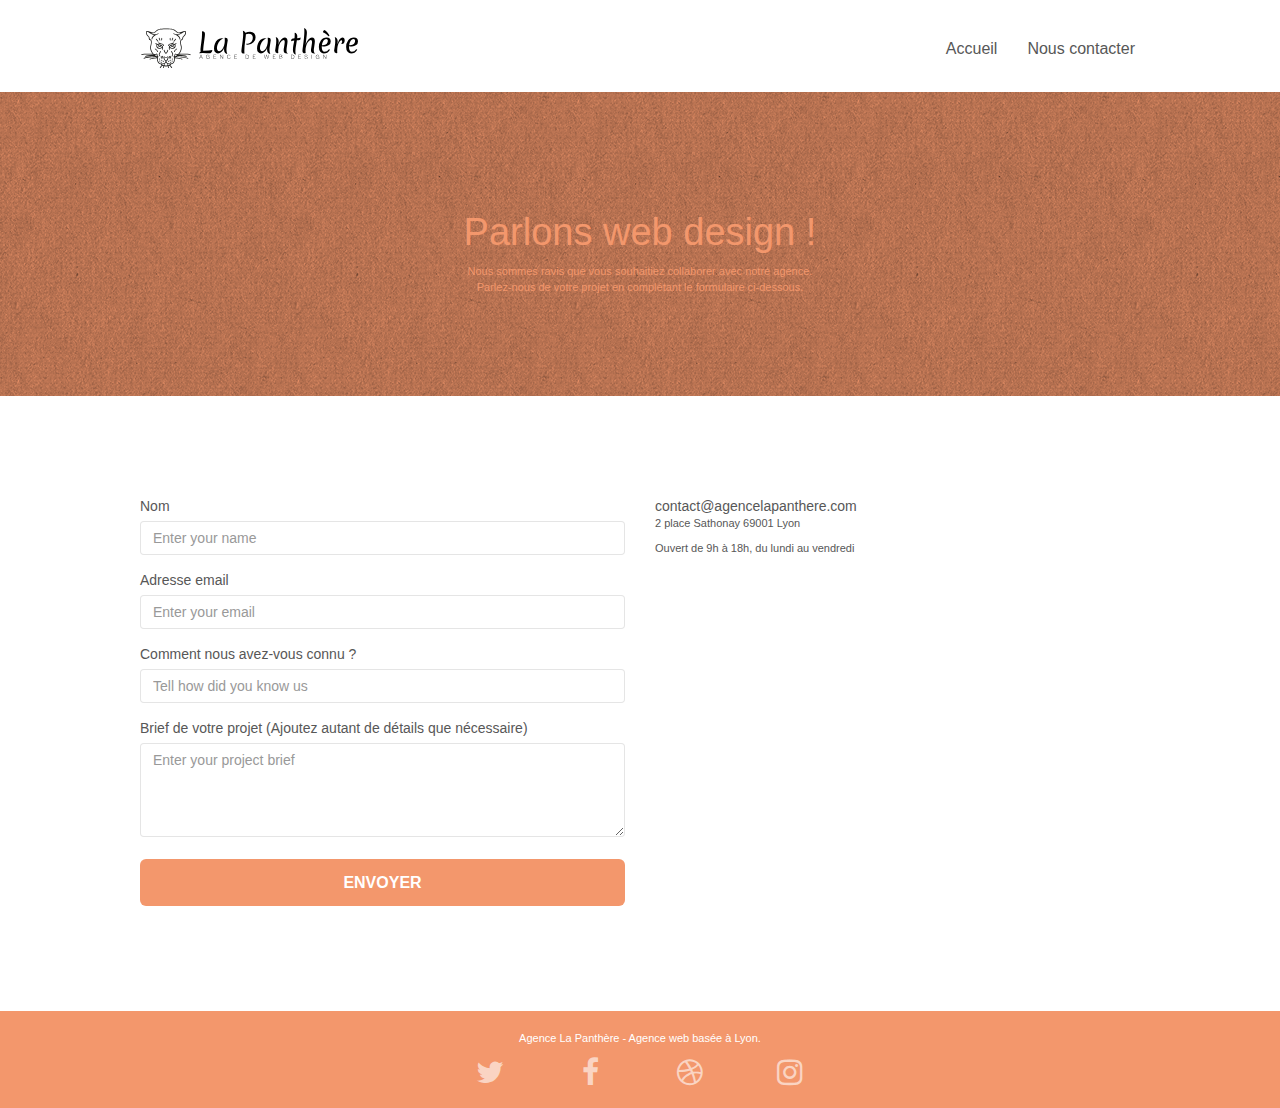
==== contact.html @ b9ee3d60 "SEO-Accessibility" ====
<!doctype html>
<html lang="fr-FR">
<head>
    <meta charset="utf-8">
    <meta name="description" content="L'agence La Panthère est une agence de web design qui aide les entreprises Lyonnaises
	 à devenir attractives et visibles sur Internet">
    <meta name="viewport" content="width=device-width, initial-scale=1.0, viewport-fit=cover">
	<meta content="index, follow" name=robots>
    <link rel="shortcut icon" type="image/png" href="favicon.jpg">
    
	<link rel="stylesheet" type="text/css" href="./css/bootstrap.css">
	<link rel="stylesheet" type="text/css" href="style.css">
	<link rel="stylesheet" type="text/css" href="./css/font-awesome.css">
	<link rel="stylesheet" type="text/css" href="./css/et-line.css">
	
    
	<script src="./js/jquery-2.1.0.js"></script>
	<script src="./js/bootstrap.js"></script>
	<script src="./js/blocs.js"></script>
	<script src="./js/jqBootstrapValidation.js"></script>
	<script src="./js/formHandler.js"></script>
    <title>Nous contacter - La Panthère, Agence de web design sur la région lyonnaise</title>

    
<!-- Analytics -->
 
<!-- Analytics END -->
    
</head>
<body>
<!-- Principal conteneur -->
	<div class="page-container">
		
	<!-- bloc-0 -->
		<header class="bloc bgc-white l-bloc " id="bloc-0">
			<div class="container bloc-sm">
				<nav class="navbar row">
					<div class="navbar-header">
						<a class="navbar-brand" href="index.html"><img src="img/agence-la-panthere-monochrome.svg" 
							alt="tête de panthère" height="40" />
						</a>
						<button id="nav-toggle" type="button" class="ui-navbar-toggle navbar-toggle" data-toggle="collapse" data-target=".navbar-1">
							<span class="sr-only">
								Toggle navigation
							</span>
							<span class="icon-bar"></span>
							<span class="icon-bar"></span>
							<span class="icon-bar"></span>
						</button>
					</div>
					<div class="collapse navbar-collapse navbar-1 special-dropdown-nav">
						<ul class="site-navigation nav navbar-nav">
							<li>
								<a href="index.html">Accueil</a>
							</li>
							<li>
								<a href="contact.html">Nous contacter</a>
							</li>
						</ul>
					</div>
				</nav>
			</div>
		</header>
	<!-- bloc-0 END -->
		<main>
		<!-- bloc-6 -->
			<section class="bloc bg-dots-bg bg-repeat bgc-atomic-tangerine d-bloc bloc-bg-texture texture-paper" id="bloc-6">
				<div class="container bloc-lg">
					<div class="row">
						<div class="col-sm-12">
							<h1 class="text-center hero-bloc-text tc-white">
								Parlons web design !
							</h1>
							<p class="text-center mg-lg tc-white tight-width-whitespace">
								Nous sommes ravis que vous souhaitiez collaborer avec notre agence.<br>
								Parlez-nous de votre projet en complétant le formulaire ci-dessous.
							</p>
						</div>
					</div>
				</div>
			</section>
			<!-- bloc-6 END -->

			<!-- bloc-7 -->
			<div class="bloc bgc-white l-bloc" id="bloc-7">
				<div class="container bloc-lg">
					<div class="row">
						<div class="col-sm-6">
							<form id="form_1">
								<div class="form-group">
									<label for="name">
										Nom
									</label>
									<input id="name" name="name" class="form-control" placeholder="Enter your name" required />
								</div>
								<div class="form-group">
									<label for="email">
										Adresse email
									</label>
									<input id="email" name="email" class="form-control" placeholder="Enter your email" type="email" required />
								</div>
								<div class="form-group">
									<label for="question">
										Comment nous avez-vous connu ?
									</label>
									<input id="question" name="question" class="form-control" placeholder="Tell how did you know us" type="email" required  />
								</div>
								<div class="form-group">
									<label for="brief">
										Brief de votre projet (Ajoutez autant de détails que nécessaire)
									</label>
									<textarea id="brief" name="brief" class="form-control" rows="4" cols="50" placeholder="Enter your project brief" required></textarea>
								</div> 
								<button class="bloc-button btn btn-lg btn-block cta-hero btn-atomic-tangerine" type="submit">
									Envoyer
								</button>
							</form>
						</div>
						<div class="col-sm-6">
							<address>
								<a href="mailto:contact@agencelapanthere.com" class="email-contact"> contact@agencelapanthere.com </a>
								<p>2 place Sathonay 69001 Lyon</p>
								<p>Ouvert de 9h à 18h, du lundi au vendredi </p>
							</address>
						</div>
					</div>
				</div>
			</div>
			<!-- bloc-7 END -->

			<!-- ScrollToTop Button -->
			<a class="bloc-button btn btn-d scrollToTop" onclick="scrollToTarget('1')"><span class="fa fa-chevron-up"></span></a>
			<!-- ScrollToTop Button END-->
		</main>

	<!-- Footer - bloc-8 -->
		<footer class="bloc bgc-atomic-tangerine d-bloc" id="bloc-8">
			<div class="container bloc-sm">
				<div class="row">
					<div class="col-sm-12">
						<p class="text-center white">
							Agence La Panthère - Agence web basée à Lyon.
						</p>
						<div class="row row-no-gutters social">
							<div class="col-sm-3">
								<div class="text-center">
									<a class="social" href="https://twitter.com" aria-babel="twitter">
										<span class="fa fa-twitter icon-md"></span>
									</a>
								</div>
							</div>
							<div class="col-sm-3">
								<div class="text-center">
									<a class="social" href="https://facebook.com" aria-babel="facebook">
										<span class="fa fa-facebook icon-md"></span>
									</a>
								</div>
							</div>
							<div class="col-sm-3">
								<div class="text-center">
									<a class="social" href="https://dribble.com" aria-babel="dribble">
										<span class="fa fa-dribbble icon-md"></span>
									</a>
								</div>
							</div>
							<div class="col-sm-3">
								<div class="text-center">
									<a class="social" href="https://instagram.com" aria-babel="instagram">
										<span class="fa fa-instagram icon-md"></span>
									</a>
								</div>
							</div>
						</div>
					</div>
				</div>
			</div>
		</footer>
	<!-- Footer - bloc-8 END -->

	</div>
	<!-- Principal conteneur END -->
    
</body>
</html>
---- style.css ----
body {
    margin: 0;
    padding: 0;
    background: #FFF;
    overflow-x: hidden;
    -webkit-font-smoothing: antialiased;
    -moz-osx-font-smoothing: grayscale;
}

a,
button {
    transition: all .3s ease-in-out;
    outline: none!important;
}

a:hover {
    text-decoration: none;
    cursor: pointer;
}

#page-loading-blocs-notifaction {
    position: fixed;
    top: 0;
    bottom: 0;
    width: 100%;
    z-index: 100000;
    background: #FFFFFF url("img/pageload-spinner.gif") no-repeat center center;
}

.bloc {
    width: 100%;
    clear: both;
    background: 50% 50% no-repeat;
    padding: 0 50px;
    -webkit-background-size: cover;
    -moz-background-size: cover;
    -o-background-size: cover;
    background-size: cover;
    position: relative;
}

.bloc .container {
    padding-left: 0;
    padding-right: 0;
}

.bloc-lg {
    padding: 100px 50px;
}

.bloc-md {
    padding: 50px;
}

.bloc-sm {
    padding: 20px 50px;
}

.bg-center,
.bg-l-edge,
.bg-r-edge,
.bg-t-edge,
.bg-b-edge,
.bg-tl-edge,
.bg-bl-edge,
.bg-tr-edge,
.bg-br-edge,
.bg-repeat {
    -webkit-background-size: auto!important;
    -moz-background-size: auto!important;
    -o-background-size: auto!important;
    background-size: auto!important;
}

.bg-repeat {
    background: repeat;
}

.bg-t-edge {
    background: top no-repeat;
}

.bloc-bg-texture::before {
    content: "";
    background-size: 2px 2px;
    position: absolute;
    top: 0;
    bottom: 0;
    left: 0;
    right: 0;
}

.texture-paper::before {
    background: url("img/texture-paper.png");
    background-size: 280px 280px;
}

.b-parallax {
    background-attachment: fixed;
}

.d-bloc {
    color: rgba(255, 255, 255, .7);
}

.d-bloc button:hover {
    color: rgba(255, 255, 255, .9);
}

.d-bloc .icon-round,
.d-bloc .icon-square,
.d-bloc .icon-rounded,
.d-bloc .icon-semi-rounded-a,
.d-bloc .icon-semi-rounded-b {
    border-color: rgba(255, 255, 255, .9);
}

.d-bloc .divider-h span {
    border-color: rgba(255, 255, 255, .2);
}

.d-bloc .a-btn,
.d-bloc .navbar a,
.d-bloc .navbar-brand,
.d-bloc a .icon-sm,
.d-bloc a .icon-md,
.d-bloc a .icon-lg,
.d-bloc a .icon-xl,
.d-bloc h1 a,
.d-bloc h2 a,
.d-bloc h3 a,
.d-bloc h4 a,
.d-bloc h5 a,
.d-bloc h6 a,
.d-bloc p a {
    color: rgba(255, 255, 255, .6);
}

.d-bloc .a-btn:hover,
.d-bloc .navbar a:hover,
.d-bloc .navbar-brand:hover,
.d-bloc a:hover .icon-sm,
.d-bloc a:hover .icon-md,
.d-bloc a:hover .icon-lg,
.d-bloc a:hover .icon-xl,
.d-bloc h1 a:hover,
.d-bloc h2 a:hover,
.d-bloc h3 a:hover,
.d-bloc h4 a:hover,
.d-bloc h5 a:hover,
.d-bloc h6 a:hover,
.d-bloc p a:hover {
    color: rgba(255, 255, 255, 1);
}

.d-bloc .navbar-toggle .icon-bar {
    background: rgba(255, 255, 255, 1);
}

.d-bloc .btn-wire,
.d-bloc .btn-wire:hover {
    color: rgba(255, 255, 255, 1);
    border-color: rgba(255, 255, 255, 1);
}

.d-bloc .panel {
    color: rgba(0, 0, 0, .5);
}

.d-bloc .panel button:hover {
    color: rgba(0, 0, 0, .7);
}

.d-bloc .panel icon {
    border-color: rgba(0, 0, 0, .7);
}

.d-bloc .panel .divider-h span {
    border-color: rgba(0, 0, 0, .1);
}

.d-bloc .panel .a-btn {
    color: rgba(0, 0, 0, .6);
}

.d-bloc .panel .a-btn:hover {
    color: rgba(0, 0, 0, 1);
}

.d-bloc .panel .btn-wire,
.d-bloc .panel .btn-wire:hover {
    color: rgba(0, 0, 0, .7);
    border-color: rgba(0, 0, 0, .3);
}

.d-bloc .panel,
.l-bloc {
    color: rgba(0, 0, 0, .5);
}

.d-bloc .panel button:hover,
.l-bloc button:hover {
    color: rgba(0, 0, 0, .7);
}

.l-bloc .icon-round,
.l-bloc .icon-square,
.l-bloc .icon-rounded,
.l-bloc .icon-semi-rounded-a,
.l-bloc .icon-semi-rounded-b {
    border-color: rgba(0, 0, 0, .7);
}

.d-bloc .panel .divider-h span,
.l-bloc .divider-h span {
    border-color: rgba(0, 0, 0, .1);
}

.d-bloc .panel .a-btn,
.l-bloc .a-btn,
.l-bloc .navbar a,
.l-bloc .navbar-brand,
.l-bloc a .icon-sm,
.l-bloc a .icon-md,
.l-bloc a .icon-lg,
.l-bloc a .icon-xl,
.l-bloc h1 a,
.l-bloc h2 a,
.l-bloc h3 a,
.l-bloc h4 a,
.l-bloc h5 a,
.l-bloc h6 a,
.l-bloc p a {
    color: rgba(0, 0, 0, .6);
}

.d-bloc .panel .a-btn:hover,
.l-bloc .a-btn:hover,
.l-bloc .navbar a:hover,
.l-bloc .navbar-brand:hover,
.l-bloc a:hover .icon-sm,
.l-bloc a:hover .icon-md,
.l-bloc a:hover .icon-lg,
.l-bloc a:hover .icon-xl,
.l-bloc h1 a:hover,
.l-bloc h2 a:hover,
.l-bloc h3 a:hover,
.l-bloc h4 a:hover,
.l-bloc h5 a:hover,
.l-bloc h6 a:hover,
.l-bloc p a:hover {
    color: rgba(0, 0, 0, 1);
}

.l-bloc .navbar-toggle .icon-bar {
    color: rgba(0, 0, 0, .6);
}

.d-bloc .panel .btn-wire,
.d-bloc .panel .btn-wire:hover,
.l-bloc .btn-wire,
.l-bloc .btn-wire:hover {
    color: rgba(0, 0, 0, .7);
    border-color: rgba(0, 0, 0, .3);
}

.voffset {
    margin-top: 30px;
}

.voffset-lg {
    margin-top: 80px;
}

.row-no-gutters {
    margin-right: 0;
    margin-left: 0;
}

.row.row-no-gutters > [class^="col-"],
.row.row-no-gutters > [class*=" col-"] {
    padding-right: 0;
    padding-left: 0;
}

#bloc-1-hero h1 {
    font-size: 32px;
}

.navbar {
    margin-bottom: 0;
    z-index: 1;
}

.navbar-brand {
    height: auto;
    padding: 3px 15px;
    font-size: 25px;
    font-weight: normal;
    font-weight: 600;
    line-height: 44px;
}

.navbar-brand img {
    max-height: 200px;
    margin: 0 5px 0 0;
    display: inline;
}

.navbar-brand img[src$=svg] {
    min-width: 100px;
}

.nav-center .navbar-brand img {
    margin: 0;
}

.navbar .nav {
    padding-top: 2px;
    margin-right: -16px;
    float: right;
    z-index: 1;
}

.nav > li {
    float: left;
    margin-top: 4px;
    font-size: 16px;
}

.navbar-nav .open .dropdown-menu > li > a {
    text-align: inherit;
}

.nav > li a:hover,
.nav > li a:focus {
    background: transparent;
}

.navbar-toggle {
    margin: 10px 10px 0 0;
    border: 0px;
}

.navbar-toggle:hover {
    background: transparent!important;
}

.navbar-toggle .icon-bar {
    background-color: rgba(0, 0, 0, .5);
    width: 26px;
}

.nav-invert .navbar .nav {
    float: left;
}

.nav-invert .navbar-header,
.nav-invert .navbar-brand {
    float: right;
    position: relative;
    z-index: 2;
}

.titre-1{
    font-size:1.6rem;
    margin:6px 20%;
}

.titre-2{
    font-size:1.6rem;
    margin:6px 27%;
}

.citation {
    font-size:1.45rem;
    margin:0 8%;
    font-style:italic;
}

small {
    font-size:1.1rem;
}

.email-contact
{
    font-size:14px;
}


@media (min-width: 768px) {

    .site-navigation {
        position: absolute;
        top: 50%;
        right: 20px;
        transform: translate(0, -50%);
        -webkit-transform: translateY(-50%);
    }
    .nav > li .dropdown-menu a,
    .nav > li .dropdown-menu a:hover {
        color: #484848;
    }
    .nav-invert .site-navigation {
        left: 0;
        right: 0;
    }
    .nav-center {
        text-align: center;
    }
    .nav-center .navbar-header {
        width: 100%;
    }
    .nav-center .navbar-header,
    .nav-center .navbar-brand,
    .nav-center .nav > li {
        float: none;
        display: inline-block;
    }
    .nav-center .site-navigation {
        position: relative;
        width: 100%;
        right: 0;
        margin-right: 0px;
        margin-top: 20px;
    }
    .nav-center.mini-nav .navbar-toggle {
        float: none;
        margin: 10px auto 0;
    }
}

.nav > li > .dropdown a {
    background: none!important;
    display: block;
    padding: 14px 15px;
}

nav .caret {
    margin: 0 5px;
}

.dropdown-menu .dropdown-menu {
    top: -8px;
    left: 100%;
}

.dropdown-menu .dropmenu-flow-right {
    top: 100%;
    left: 0;
    margin-left: -1px;
    border-top-left-radius: 0;
    border-top-right-radius: 0;
}

.dropdown-menu .dropdown span {
    border: 4px solid black;
    border-top-color: transparent;
    border-right-color: transparent;
    border-bottom-color: transparent;
    margin: 6px -5px 0 0!important;
    float: right;
}

.mg-md {
    margin-top: 10px;
    margin-bottom: 20px;
}

.mg-lg {
    margin-top: 10px;
    margin-bottom: 40px;
}

.btn {
    margin: 0 5px 5px 0;
}

.btn.pull-right {
    margin: 0 0 5px 5px;
}

.btn-d,
.btn-d:hover,
.btn-d:focus {
    color: #FFF;
    background: rgba(0, 0, 0, .3);
}

button {
    outline: none!important;
}

.btn-rd {
    border-radius: 40px;
}

.btn-clean {
    border: 1px solid rgba(0, 0, 0, .08);
    border-bottom-color: rgba(0, 0, 0, .1);
    text-shadow: 0 1px 0 rgba(0, 0, 1, .1);
    box-shadow: 0 1px 3px rgba(0, 0, 1, .25), inset 0 1px 0 0 rgba(255, 255, 255, .15);
}

.icon-md {
    font-size: 30px!important;
}

.icon-lg {
    font-size: 60px!important;
}

.sm-shadow {
    text-shadow: 0 1px 2px rgba(0, 0, 0, .3);
}

.panel-sq,
.panel-sq .panel-heading,
.panel-sq .panel-footer {
    border-radius: 0;
}

.panel-rd {
    border-radius: 30px;
}

.panel-rd .panel-heading {
    border-radius: 29px 29px 0 0;
}

.panel-rd .panel-footer {
    border-radius: 0 0 29px 29px;
}

.form-control {
    border-color: rgba(0, 0, 0, .1);
    box-shadow: none;
}

.scrollToTop {
    width: 40px;
    height: 40px;
    position: fixed;
    bottom: 20px;
    right: 20px;
    opacity: 0;
    z-index: 500;
    transition: all .3s ease-in-out;
}

.scrollToTop span {
    margin-top: 6px;
}

.showScrollTop {
    font-size: 14px;
    opacity: 1;
}

a[data-lightbox] {
    position: relative;
    display: block;
    text-align: center;
}

a[data-lightbox]:hover::before {
    content: "+";
    font-family: "HelveticaNeue-Light", "Helvetica Neue Light", "Helvetica Neue", Helvetica, Arial;
    font-size: 32px;
    width: 50px;
    height: 50px;
    margin-left: -25px;
    border-radius: 50%;
    background: rgba(0, 0, 0, .6);
    color: #FFF;
    font-weight: 100;
    z-index: 1;
    position: absolute;
    top: 50%;
    transform: translateY(-50%);
    -webkit-transform: translateY(-50%);
}

a[data-lightbox]:hover img {
    opacity: 0.6;
    -webkit-animation-fill-mode: none;
    animation-fill-mode: none;
}

#lightbox-modal {
    display: flex;
    align-items: center;
}

#lightbox-modal .modal-dialog {
    width: 90%;
    max-width: 900px;
    margin: 0 auto 0;
}

#lightbox-modal .modal-dialog img {
    max-height: 90vh;
    margin: 0 auto;
}

.lightbox-caption {
    padding: 20px;
    color: #FFF;
    background: rgba(0, 0, 0, .5);
    position: absolute;
    left: 15px;
    right: 15px;
    bottom: 5px;
}

.close-lightbox {
    color: #FFF;
    font-size: 30px;
    position: absolute;
    top: 20px;
    right: 20px;
    z-index: 20;
    background: rgba(0, 0, 0, .5);
    border: none;
    line-height: 30px;
    padding: 0 9px 5px;
    opacity: 0.3;
}

.close-lightbox:hover,
.next-lightbox:hover,
.prev-lightbox:hover {
    opacity: 1.0;
    color: #FFF;
}

.next-lightbox,
.prev-lightbox {
    font-size: 20px;
    color: rgba(255, 255, 255, .9);
    background: rgba(0, 0, 0, .5);
    transition: all .2s ease-in-out;
    position: absolute;
    top: 45%;
    z-index: 1;
    opacity: 0.4;
}

.next-lightbox {
    padding: 6px 8px 1px 13px;
    right: 25px;
}

.prev-lightbox {
    padding: 6px 13px 1px 10px;
    left: 25px;
}

.snapshot-lb .modal-body {
    padding-bottom: 45px;
}

.snapshot-lb .lightbox-caption {
    padding: 0;
    color: rgba(0, 0, 0, .5);
    background: none;
}

h1,
h2,
h3,
h4,
h5,
h6,
p,
label,
.btn,
a {
    font-family: "helvetica";
    font-weight: 400;
    color: #575757!important;
}

.container {
    max-width: 1000px;
}

.hero-bloc-text {
    font-size: 38px;
}

.hero-bloc-text-sub {
    font-size: 36px;
}

.statement-bloc-text {
    line-height: 26px;
    font-style: italic;
    font-size: 20px;
    text-align: center;
    font-weight: lighter;
    max-width: 520px;
    margin: auto auto auto auto;
}

p {
    font-size: 11px;
}

.tight-width-whitespace {
    max-width: 600px;
    margin: auto auto auto auto;
}

.h1 {
    font-size: 20px;
    font-family: "Open Sans";
}

.cta-hero {
    margin-top: 22px;
    color: #FFFFFF!important;
    text-transform: uppercase;
    padding: 12px 28px 12px 28px;
    font-size: 16px;
    font-weight: 700;
}

.social {
    max-width: 400px;
    margin: auto auto auto auto;
}

h2 {
    font-size: 22px;
    line-height: 1.4em;
}

h3 {
    font-size: 15px;
    text-transform: uppercase;
    font-weight: 700;
    color: #333333!important;
}

.med-width-whitespace {
    max-width: 800px;
    margin: auto auto auto auto;
    box-shadow: 0px 0px 0px #000000;
}

h1 {
    color: #333333!important;
}

h4 {
    color: #333333!important;
}

.icons {
    margin-bottom: 14px;
    margin-top: 24px;
}

.white {
    color: #FFFFFF!important;
}

.portfolio-thumb {
    margin-bottom: 24px;
}

.portfolio-row {
    margin-bottom: 44px;
    margin-top: 50px;
}

.avatar {
    box-shadow: 0px 4px 9px rgba(0, 0, 0, 0.3);
}

.black-background {
    background-color: rgba(165, 147, 99, 0.7);
    padding: 40px 40px 40px 40px;
}

.bold-link {
    font-weight: 900;
    text-decoration: underline!important;
}

.bgc-white {
    background-color: #FFFFFF;
}

.bgc-dark-slate-blue {
    background-color: #364577;
}

.bgc-atomic-tangerine {
    background-color: #F3976C;
}

.tc-white {
    color: #F3976C!important;
}

.btn-atomic-tangerine {
    background: #F3976C;
    color: #FFFFFF!important;
}

.btn-atomic-tangerine:hover {
    background: #c27956!important;
    color: #FFFFFF!important;
}

.ltc-white {
    color: #FFFFFF!important;
}

.ltc-white:hover {
    color: #cccccc!important;
}

.ltc-atomic-tangerine {
    color: #F3976C!important;
}

.ltc-atomic-tangerine:hover {
    color: #c27956!important;
}

.icon-dark-slate-blue {
    color: #364577!important;
    border-color: #364577!important;
}

.bg-dots-bg {
    background-image: url("img/dots-bg.png");
}

.bg-lines-h2-bg {
    background-image: url("img/lines-h2-bg.png");
}

.bg-banniere {
    background-image: url("img/agence-la-panthere.jpg");
}

.bg-presentation {
    background-image: url("img/image-de-presentation.bmp");
}

@media (max-width: 1024px) {
    .bloc {
        padding-left: 20px;
        padding-right: 20px;
    }
    .bloc.full-width-bloc,
    .bloc-tile-2.full-width-bloc .container,
    .bloc-tile-3.full-width-bloc .container,
    .bloc-tile-4.full-width-bloc .container {
        padding-left: 0;
        padding-right: 0;
    }
}

@media (max-width: 992px) and (min-width: 768px) {
    .navbar .nav {
        max-width: 80%
    }
    .nav-center.navbar .nav {
        max-width: 100%
    }
}

@media only screen and (min-width: 768px) and (max-width: 1024px) and (orientation: landscape) {
    .b-parallax {
        background-attachment: scroll;
    }
}

@media only screen and (min-width: 1024px) and (max-width: 1366px) and (-webkit-min-device-pixel-ratio: 1.5) {
    .b-parallax {
        background-attachment: scroll;
    }
}

@media (max-width: 991px) {
    .container {
        width: 100%;
    }
    .b-parallax {
        background-attachment: scroll;
    }
    .page-container,
    #hero-bloc {
        overflow-x: hidden;
        position: relative;
    }
    .bloc {
        padding-left: 0;
        padding-right: 0;
    }
    .bloc-group,
    .bloc-group .bloc {
        display: block;
        width: 100%;
    }
    .bloc-fill-screen .fill-bloc-top-edge,
    .bloc-fill-screen .fill-bloc-bottom-edge {
        padding: 0 20px;
        padding-left: 0;
        padding-right: 0;
    }
}

@media (max-width: 767px) {
    .page-container {
        overflow-x: hidden;
        position: relative;
    }
    h1,
    h2,
    h3,
    h4,
    h5,
    h6,
    p,
    #disqus_thread {
        padding-left: 10px!important;
        padding-right: 10px!important;
    }
    .b-parallax {
        background-attachment: scroll;
    }
    .navbar .nav {
        padding-top: 0;
        border-top: 1px solid rgba(0, 0, 0, .2);
        float: none!important;
    }
    .navbar.row {
        margin-left: 0;
        margin-right: 0;
    }
    .site-navigation {
        position: inherit;
        transform: none;
        -webkit-transform: none;
        -ms-transform: none;
    }
    .nav > li {
        margin-top: 0;
        border-bottom: 1px solid rgba(0, 0, 0, .1);
        background: rgba(0, 0, 0, .05);
        text-align: left;
        padding-left: 15px;
        width: 100%;
    }
    .nav > li:hover {
        background: rgba(0, 0, 0, .08);
    }
    .dropdown .dropdown a .caret {
        float: none;
        margin: 5px 0 0 10px!important;
        border: 4px solid black;
        border-bottom-color: transparent;
        border-right-color: transparent;
        border-left-color: transparent;
    }
    #hero-bloc .navbar .nav {
        background: rgba(0, 0, 0, .8);
    }
    #hero-bloc .navbar .nav a {
        color: rgba(255, 255, 255, .6);
    }
    .hero {
        padding: 50px 0;
    }
    .hero-nav {
        left: -1px;
        right: -1px;
    }
    .navbar-collapse {
        padding: 0;
        overflow-x: hidden;
        -webkit-box-shadow: none;
        box-shadow: none;
    }
    .navbar-brand img {
        max-height: 40px;
        width: auto;
    }
    .nav-invert .navbar-header {
        float: none;
        width: 100%;
    }
    .nav-invert .navbar-toggle {
        float: left;
        margin-left: 10px;
    }
    .bloc {
        padding-left: 0;
        padding-right: 0;
    }
    .bloc-xxl,
    .bloc-xl,
    .bloc-lg {
        padding: 40px 0;
    }
    .bloc-sm,
    .bloc-md {
        padding-left: 0;
        padding-right: 0;
    }
    .bloc-tile-2 .container,
    .bloc-tile-3 .container,
    .bloc-tile-4 .container,
    .bloc-fill-screen .fill-bloc-top-edge,
    .bloc-fill-screen .fill-bloc-bottom-edge {
        padding-left: 0;
        padding-right: 0;
    }
    .a-block {
        padding: 0 10px;
    }
    .btn-dwn {
        display: none;
    }
    .voffset {
        margin-top: 5px;
    }
    .voffset-md {
        margin-top: 20px;
    }
    .voffset-lg {
        margin-top: 30px;
    }
    form {
        padding: 5px;
    }
    .close-lightbox {
        display: inline-block;
    }
    .blocsapp-device-iphone5 {
        background-size: 216px 425px;
        padding-top: 60px;
        width: 216px;
        height: 425px;
    }
    .blocsapp-device-iphone5 img {
        width: 180px;
        height: 320px;
    }
    .email-contact
    {
        padding-left:10px;
    }
}

@media (max-width: 400px) {
    .bloc {
        padding-left: 0;
        padding-right: 0;
    }
}

@media (max-width: 767px) {
    .bloc-mob-center-text {
        text-align: center;
    }
}
---- css/et-line.css ----
@font-face {
    font-family: et-line;
    src: url(../fonts/et-line.eot);
    src: url(../fonts/et-line.eot?#iefix) format('embedded-opentype'), url(../fonts/et-line.woff) format('woff'), url(../fonts/et-line.ttf) format('truetype'), url(../fonts/et-line.svg#et-line) format('svg');
    font-weight: 400;
    font-style: normal
}

.et-icon-adjustments,
.et-icon-alarmclock,
.et-icon-anchor,
.et-icon-aperture,
.et-icon-attachment,
.et-icon-bargraph,
.et-icon-basket,
.et-icon-beaker,
.et-icon-bike,
.et-icon-book-open,
.et-icon-briefcase,
.et-icon-browser,
.et-icon-calendar,
.et-icon-camera,
.et-icon-caution,
.et-icon-chat,
.et-icon-circle-compass,
.et-icon-clipboard,
.et-icon-clock,
.et-icon-cloud,
.et-icon-compass,
.et-icon-desktop,
.et-icon-dial,
.et-icon-document,
.et-icon-documents,
.et-icon-download,
.et-icon-dribbble,
.et-icon-edit,
.et-icon-envelope,
.et-icon-expand,
.et-icon-facebook,
.et-icon-flag,
.et-icon-focus,
.et-icon-gears,
.et-icon-genius,
.et-icon-gift,
.et-icon-global,
.et-icon-globe,
.et-icon-googleplus,
.et-icon-grid,
.et-icon-happy,
.et-icon-hazardous,
.et-icon-heart,
.et-icon-hotairballoon,
.et-icon-hourglass,
.et-icon-key,
.et-icon-laptop,
.et-icon-layers,
.et-icon-lifesaver,
.et-icon-lightbulb,
.et-icon-linegraph,
.et-icon-linkedin,
.et-icon-lock,
.et-icon-magnifying-glass,
.et-icon-map,
.et-icon-map-pin,
.et-icon-megaphone,
.et-icon-mic,
.et-icon-mobile,
.et-icon-newspaper,
.et-icon-notebook,
.et-icon-paintbrush,
.et-icon-paperclip,
.et-icon-pencil,
.et-icon-phone,
.et-icon-picture,
.et-icon-pictures,
.et-icon-piechart,
.et-icon-presentation,
.et-icon-pricetags,
.et-icon-printer,
.et-icon-profile-female,
.et-icon-profile-male,
.et-icon-puzzle,
.et-icon-quote,
.et-icon-recycle,
.et-icon-refresh,
.et-icon-ribbon,
.et-icon-rss,
.et-icon-sad,
.et-icon-scissors,
.et-icon-scope,
.et-icon-search,
.et-icon-shield,
.et-icon-speedometer,
.et-icon-strategy,
.et-icon-streetsign,
.et-icon-tablet,
.et-icon-target,
.et-icon-telescope,
.et-icon-toolbox,
.et-icon-tools,
.et-icon-tools-2,
.et-icon-trophy,
.et-icon-tumblr,
.et-icon-twitter,
.et-icon-upload,
.et-icon-video,
.et-icon-wallet,
.et-icon-wine {
    font-family: et-line;
    speak: none;
    font-style: normal;
    font-weight: 400;
    font-variant: normal;
    text-transform: none;
    line-height: 1;
    -webkit-font-smoothing: antialiased;
    -moz-osx-font-smoothing: grayscale;
    display: inline-block
}

.et-icon-mobile:before {
    content: "\e000"
}

.et-icon-laptop:before {
    content: "\e001"
}

.et-icon-desktop:before {
    content: "\e002"
}

.et-icon-tablet:before {
    content: "\e003"
}

.et-icon-phone:before {
    content: "\e004"
}

.et-icon-document:before {
    content: "\e005"
}

.et-icon-documents:before {
    content: "\e006"
}

.et-icon-search:before {
    content: "\e007"
}

.et-icon-clipboard:before {
    content: "\e008"
}

.et-icon-newspaper:before {
    content: "\e009"
}

.et-icon-notebook:before {
    content: "\e00a"
}

.et-icon-book-open:before {
    content: "\e00b"
}

.et-icon-browser:before {
    content: "\e00c"
}

.et-icon-calendar:before {
    content: "\e00d"
}

.et-icon-presentation:before {
    content: "\e00e"
}

.et-icon-picture:before {
    content: "\e00f"
}

.et-icon-pictures:before {
    content: "\e010"
}

.et-icon-video:before {
    content: "\e011"
}

.et-icon-camera:before {
    content: "\e012"
}

.et-icon-printer:before {
    content: "\e013"
}

.et-icon-toolbox:before {
    content: "\e014"
}

.et-icon-briefcase:before {
    content: "\e015"
}

.et-icon-wallet:before {
    content: "\e016"
}

.et-icon-gift:before {
    content: "\e017"
}

.et-icon-bargraph:before {
    content: "\e018"
}

.et-icon-grid:before {
    content: "\e019"
}

.et-icon-expand:before {
    content: "\e01a"
}

.et-icon-focus:before {
    content: "\e01b"
}

.et-icon-edit:before {
    content: "\e01c"
}

.et-icon-adjustments:before {
    content: "\e01d"
}

.et-icon-ribbon:before {
    content: "\e01e"
}

.et-icon-hourglass:before {
    content: "\e01f"
}

.et-icon-lock:before {
    content: "\e020"
}

.et-icon-megaphone:before {
    content: "\e021"
}

.et-icon-shield:before {
    content: "\e022"
}

.et-icon-trophy:before {
    content: "\e023"
}

.et-icon-flag:before {
    content: "\e024"
}

.et-icon-map:before {
    content: "\e025"
}

.et-icon-puzzle:before {
    content: "\e026"
}

.et-icon-basket:before {
    content: "\e027"
}

.et-icon-envelope:before {
    content: "\e028"
}

.et-icon-streetsign:before {
    content: "\e029"
}

.et-icon-telescope:before {
    content: "\e02a"
}

.et-icon-gears:before {
    content: "\e02b"
}

.et-icon-key:before {
    content: "\e02c"
}

.et-icon-paperclip:before {
    content: "\e02d"
}

.et-icon-attachment:before {
    content: "\e02e"
}

.et-icon-pricetags:before {
    content: "\e02f"
}

.et-icon-lightbulb:before {
    content: "\e030"
}

.et-icon-layers:before {
    content: "\e031"
}

.et-icon-pencil:before {
    content: "\e032"
}

.et-icon-tools:before {
    content: "\e033"
}

.et-icon-tools-2:before {
    content: "\e034"
}

.et-icon-scissors:before {
    content: "\e035"
}

.et-icon-paintbrush:before {
    content: "\e036"
}

.et-icon-magnifying-glass:before {
    content: "\e037"
}

.et-icon-circle-compass:before {
    content: "\e038"
}

.et-icon-linegraph:before {
    content: "\e039"
}

.et-icon-mic:before {
    content: "\e03a"
}

.et-icon-strategy:before {
    content: "\e03b"
}

.et-icon-beaker:before {
    content: "\e03c"
}

.et-icon-caution:before {
    content: "\e03d"
}

.et-icon-recycle:before {
    content: "\e03e"
}

.et-icon-anchor:before {
    content: "\e03f"
}

.et-icon-profile-male:before {
    content: "\e040"
}

.et-icon-profile-female:before {
    content: "\e041"
}

.et-icon-bike:before {
    content: "\e042"
}

.et-icon-wine:before {
    content: "\e043"
}

.et-icon-hotairballoon:before {
    content: "\e044"
}

.et-icon-globe:before {
    content: "\e045"
}

.et-icon-genius:before {
    content: "\e046"
}

.et-icon-map-pin:before {
    content: "\e047"
}

.et-icon-dial:before {
    content: "\e048"
}

.et-icon-chat:before {
    content: "\e049"
}

.et-icon-heart:before {
    content: "\e04a"
}

.et-icon-cloud:before {
    content: "\e04b"
}

.et-icon-upload:before {
    content: "\e04c"
}

.et-icon-download:before {
    content: "\e04d"
}

.et-icon-target:before {
    content: "\e04e"
}

.et-icon-hazardous:before {
    content: "\e04f"
}

.et-icon-piechart:before {
    content: "\e050"
}

.et-icon-speedometer:before {
    content: "\e051"
}

.et-icon-global:before {
    content: "\e052"
}

.et-icon-compass:before {
    content: "\e053"
}

.et-icon-lifesaver:before {
    content: "\e054"
}

.et-icon-clock:before {
    content: "\e055"
}

.et-icon-aperture:before {
    content: "\e056"
}

.et-icon-quote:before {
    content: "\e057"
}

.et-icon-scope:before {
    content: "\e058"
}

.et-icon-alarmclock:before {
    content: "\e059"
}

.et-icon-refresh:before {
    content: "\e05a"
}

.et-icon-happy:before {
    content: "\e05b"
}

.et-icon-sad:before {
    content: "\e05c"
}

.et-icon-facebook:before {
    content: "\e05d"
}

.et-icon-twitter:before {
    content: "\e05e"
}

.et-icon-googleplus:before {
    content: "\e05f"
}

.et-icon-rss:before {
    content: "\e060"
}

.et-icon-tumblr:before {
    content: "\e061"
}

.et-icon-linkedin:before {
    content: "\e062"
}

.et-icon-dribbble:before {
    content: "\e063"
}
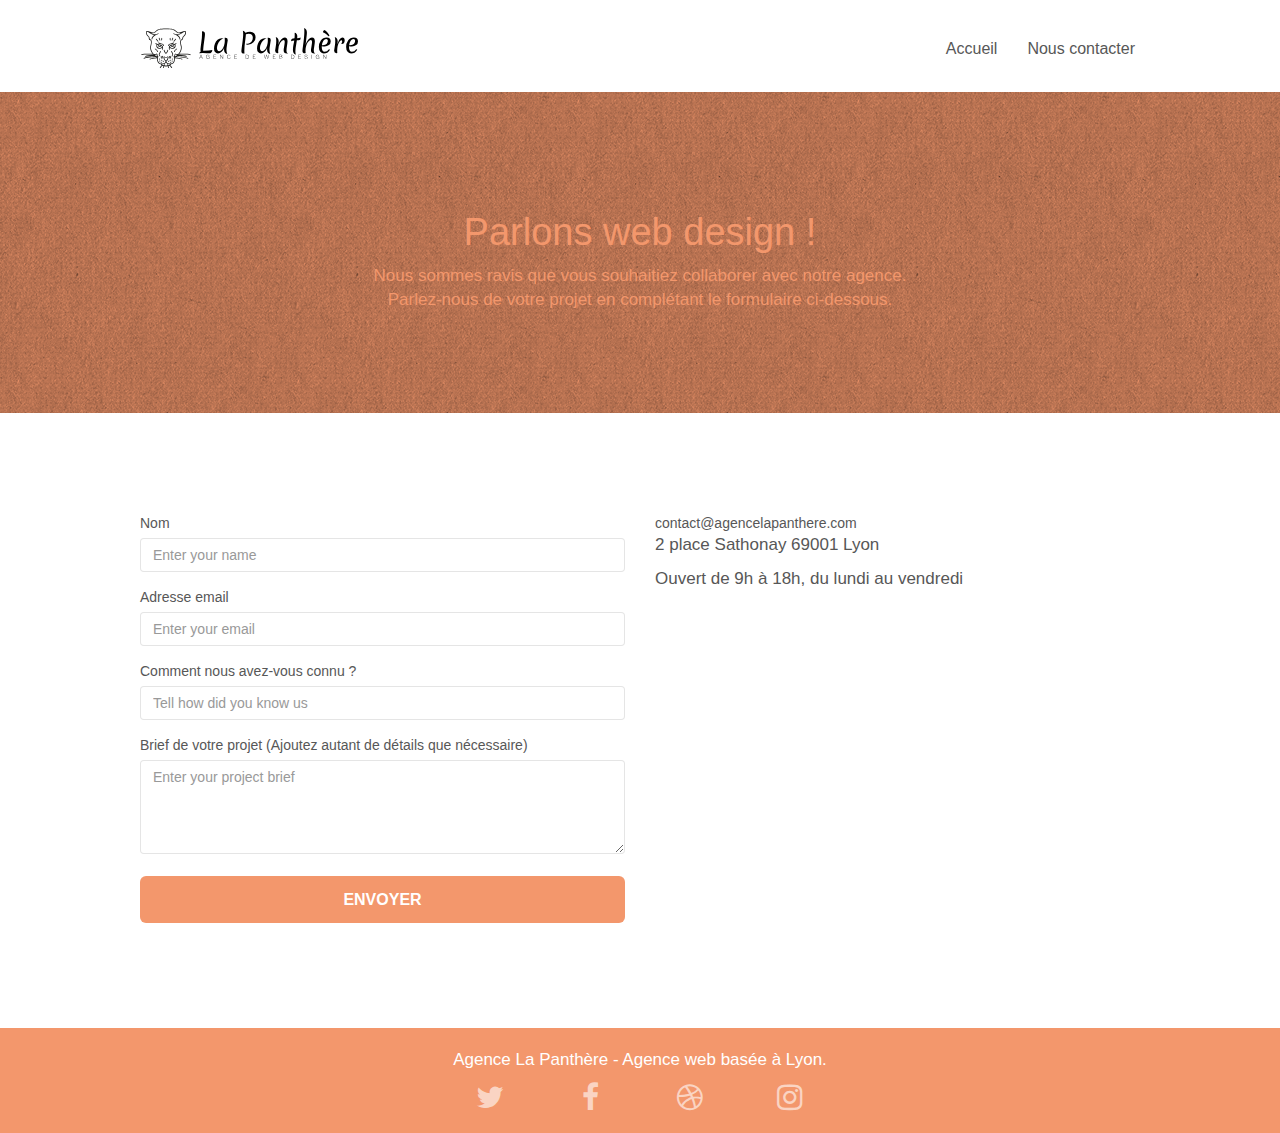
==== commit a7a71bd0: "SEO-Accessibility 5" ====
--- a/contact.html
+++ b/contact.html
@@ -144,28 +144,28 @@
 						<div class="row row-no-gutters social">
 							<div class="col-sm-3">
 								<div class="text-center">
-									<a class="social" href="https://twitter.com" aria-babel="twitter">
+									<a class="social" href="https://twitter.com" aria-label="twitter">
 										<span class="fa fa-twitter icon-md"></span>
 									</a>
 								</div>
 							</div>
 							<div class="col-sm-3">
 								<div class="text-center">
-									<a class="social" href="https://facebook.com" aria-babel="facebook">
+									<a class="social" href="https://facebook.com" aria-label="facebook">
 										<span class="fa fa-facebook icon-md"></span>
 									</a>
 								</div>
 							</div>
 							<div class="col-sm-3">
 								<div class="text-center">
-									<a class="social" href="https://dribble.com" aria-babel="dribble">
+									<a class="social" href="https://dribble.com" aria-label="dribble">
 										<span class="fa fa-dribbble icon-md"></span>
 									</a>
 								</div>
 							</div>
 							<div class="col-sm-3">
 								<div class="text-center">
-									<a class="social" href="https://instagram.com" aria-babel="instagram">
+									<a class="social" href="https://instagram.com" aria-label="instagram">
 										<span class="fa fa-instagram icon-md"></span>
 									</a>
 								</div>
--- a/style.css
+++ b/style.css
@@ -704,7 +704,7 @@
 }
 
 p {
-    font-size: 11px;
+    font-size: 17px;
 }
 
 .tight-width-whitespace {
@@ -768,6 +768,8 @@
 
 .portfolio-thumb {
     margin-bottom: 24px;
+    margin-left: auto;
+    margin-right: auto;
 }
 
 .portfolio-row {
@@ -849,7 +851,7 @@
 }
 
 .bg-presentation {
-    background-image: url("img/image-de-presentation.bmp");
+    background-image: url("img/image_de_presentation.jpg");
 }
 
 @media (max-width: 1024px) {
